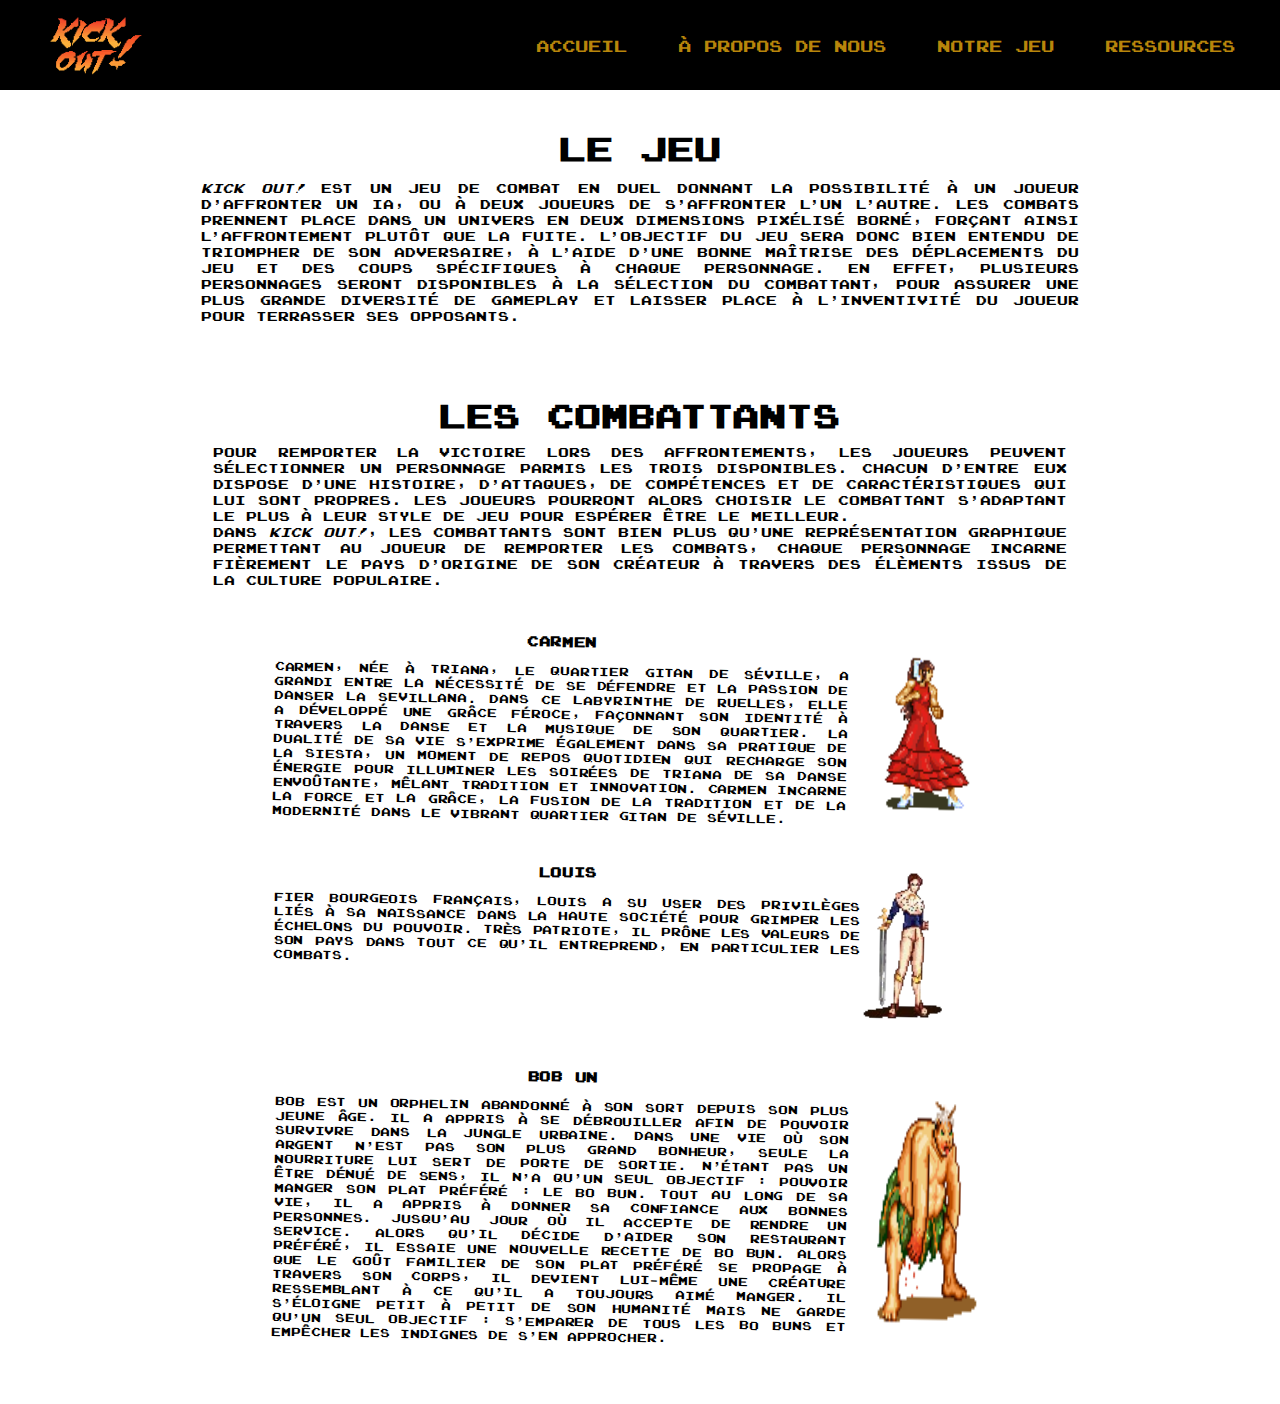
==== index.html @ 1fee7a19 "switched names" ====
<!DOCTYPE html>
<html lang = "fr">

<head>
    <meta charset="UTF-8">
    <title>Kick Out!</title>
    <link rel="stylesheet" href="styles.css">
</head>

<body>

    <header class="header">
        
        <a href="index.html"><img src="Logo.png" width="100px"></a>

        <nav class="navbar">
            <a href="index.html">Accueil</a>
            <a href="aboutUs.html">À propos de nous</a>
            <a href="download.html">Notre jeu</a>
            <a href="ressources.html">Ressources</a>
        </nav>

    </header>

    <div class="vSpace2"></div>

    <main class="main">
        
        <div id="game">
        
            <h1>Le jeu</h1>

            <div class="container">

                <div id="gamePresentation">
                    <p>
                        <i>Kick Out!</i> est un jeu de combat en duel donnant la possibilité à un joueur d'affronter un IA, ou à deux joueurs de s'affronter l'un l'autre.
                        Les combats prennent place dans un univers en deux dimensions pixélisé  borné, forçant ainsi l'affrontement plutôt que la fuite.
                        L'objectif du jeu sera donc bien entendu de triompher de son adversaire, à l'aide d'une bonne maîtrise des déplacements du jeu et des coups spécifiques à chaque personnage. En effet, plusieurs personnages seront disponibles à la sélection du combattant, pour assurer une plus grande diversité de gameplay et laisser place à l’inventivité du joueur pour terrasser ses opposants.
                    </p>   
                </div>

            </div>

        </div>

        <div class="vSpace"></div>

        <div class="container">
            
            <div class="characters">
                <h1>Les combattants</h1>

                <div>
                    Pour remporter la victoire lors des affrontements, les joueurs peuvent sélectionner un personnage
                    parmis les trois disponibles. Chacun d'entre eux dispose d'une histoire, d'attaques, de compétences
                    et de caractéristiques qui lui sont propres. Les joueurs pourront alors choisir le combattant 
                    s'adaptant le plus à leur style de jeu pour espérer être le meilleur.
                    
                    <br>

                    Dans <i>Kick Out!</i>, les combattants sont bien plus qu'une représentation graphique permettant au 
                    joueur de remporter les combats, chaque personnage incarne fièrement le pays d'origine de son 
                    créateur à travers des élèments issus de la culture populaire.

                </div>

                <br>

                <div class="presentation">

                    <div class="character">
                    
                        <div class="lore">
                            <p>
                                <h3>Carmen</h3>
                                
                                <br>
                                
                                Carmen, née à Triana, le quartier gitan de Séville, a grandi entre la nécessité de se 
                                défendre et la passion de danser la sevillana. Dans ce labyrinthe de ruelles, elle a 
                                développé une grâce féroce, façonnant son identité à travers la danse et la musique de son 
                                quartier. La dualité de sa vie s'exprime également dans sa pratique de la siesta, un 
                                moment de repos quotidien qui recharge son énergie pour illuminer les soirées de Triana 
                                de sa danse envoûtante, mêlant tradition et innovation. Carmen incarne la force et la 
                                grâce, la fusion de la tradition et de la modernité dans le vibrant quartier gitan de 
                                Séville.
                            </p>
                        </div>
                        
                        <img src="carmen.png" width="180">
                    </div>

                   

                    <div class="character">
                    
                        <div class="lore">
                            <p>
                        
                                <h3>Louis</h3>
                                
                                <br>
                                
                                Fier bourgeois Français, Louis a su user des privilèges liés à sa naissance dans la 
                                haute société pour grimper les échelons du pouvoir. Très patriote, il prône les 
                                valeurs de son pays dans tout ce qu'il entreprend, en particulier les combats.
                            </p>
                        </div>

                        <img src="louis.png" width="100">
                    
                    </div>
                    
                    <div class="character">
                    
                        <div class="lore">
                            <p>
                        
                                <h3>Bob Un</h3>
                                
                                <br>
                            
                                Bob est un orphelin abandonné à son sort depuis son plus jeune âge. Il a appris 
                                à se débrouiller afin de pouvoir survivre dans la jungle urbaine. Dans une vie 
                                où son argent n'est pas son plus grand bonheur, seule la nourriture lui sert de 
                                porte de sortie. N'étant pas un être dénué de sens, il n'a qu'un seul objectif : 
                                pouvoir manger son plat préféré : le bo bun. Tout au long de sa vie, il a appris 
                                à donner sa confiance aux bonnes personnes. Jusqu'au jour où il accepte de rendre
                                 un service. Alors qu'il décide d'aider son restaurant préféré, il essaie une 
                                 nouvelle recette de bo bun. Alors que le goût familier de son plat préféré se 
                                 propage à travers son corps, il devient lui-même une créature ressemblant à ce 
                                 qu'il a toujours aimé manger. Il s'éloigne petit à petit de son humanité mais ne 
                                 garde qu'un seul objectif : s'emparer de tous les bo buns et empêcher les indignes de 
                                 s'en approcher.
                            </p>
                        </div>  
                        <img src="Bob-Un.png" width="180">
                    
                    </div>

                </div>

            </div>

        </div>

    </main>

</body>

</html>
---- styles.css ----
/*General Stuff*/
* {
    margin: 0;
    padding: 0;
    box-sizing: border-box;
}

@font-face {
    font-family: 'PixelFont';
    src: url('joystix\ monospace.otf') format('truetype');
}

body {
    min-height: 100vh;
    margin: 0;
    padding: 0;
    font-family: 'PixelFont', sans-serif; 
    font-size: 13px;
    font-weight: lighter;
}

main {
    padding: 1%;
    text-align: justify;
}

h1 {
    font-size: 250%;
    text-align: center;
    padding: 1%;
}

h3 {
    text-align: center;
}

/*Utilities*/
.center {
    display: block;
    margin-left: auto;
    margin-right: auto;
    width: 50%;
}

.hSpace {
    margin: 0 4%;
}

.vSpace {
    margin: 4% 0;
}

.vSpace2 {
    margin: 8% 0;
}

#title3 {
    color: rgb(117, 117, 255);
}

/*Nav Bar*/
.header {
    width: 100%;
    height: 2%;
    position: fixed;
    top: 0;
    left: 0;
    padding: 45px;
    background: rgb(0, 0, 0);
    display: flex;
    justify-content: space-between;
    align-items: center;
    z-index: 100;
}

.logo {
    font-size: 32px;
    color: darkgoldenrod;
    text-decoration: none;
    font-weight: 700;
}

#KOLogo {
    width: 15%;
    align-self: center;
}

.navbar a {
    position: relative;
    font-size: 16px;
    color: darkgoldenrod;
    font-weight: 200;
    text-decoration: none;
    margin-left: 40px;
}

.navbar a::before {
    content: '';
    position: absolute;
    top: 100%;
    left: 0;
    width: 0%;
    height: 2px;
    background: darkgoldenrod;
    transition: .2s;
}

.navbar a:hover::before {
    width: 100%;
}


/*Characters Presentetion*/
.characters {
    width: 70%;
    padding: 1%;
    text-align: justify;
}

.presentation {
    padding: 1%;
}

.character {
    display: flex;
    padding: 1%;
    height: auto;
    padding: 10px;
    transform: scale(0.9) rotate(1deg);
    transition-duration: .2s;
    border: 1px solid transparent;
    text-align: justify;
}

.character:hover {
    transform: scale(1) rotate(0deg);
    box-shadow: 0 0 15px rgba(122, 73, 0, 0.5);
    background-color: rgba(255, 153, 0, 0.534); 
}

.lore {
    width: 80%;
}

.container {
    display: flex;
    justify-content: center;
    text-align: justify;
}

#container1 {
    display: flex;
    justify-content: center;
}

#game {
    justify-content: center;
    text-align: justify;
}


#gamePresentation {
    width: 70%;
    align-self: center;
    text-align: justify;
    text-align: justify;
}

#companie {
    padding-bottom: 3%;
}

#companiePresentation {
    width: 70%;
    text-align: justify;
}

#teamPres {
    width: 80%;
    padding: 1%;
    border-radius: 10px;
}

.groupPresentation {
    display: flex;
    justify-content: center;
}

#person {
    padding: 2%;
    transform: scale(1);
    border: 1px solid transparent;
    border-radius: 10px;
    text-align: justify;
    width: 50%;
}

#person:hover {
    transform: scale(1.1);
    box-shadow: 0 0 10px rgba(122, 73, 0, 0.5);
    background-color: rgba(255, 153, 0, 0.534);
}
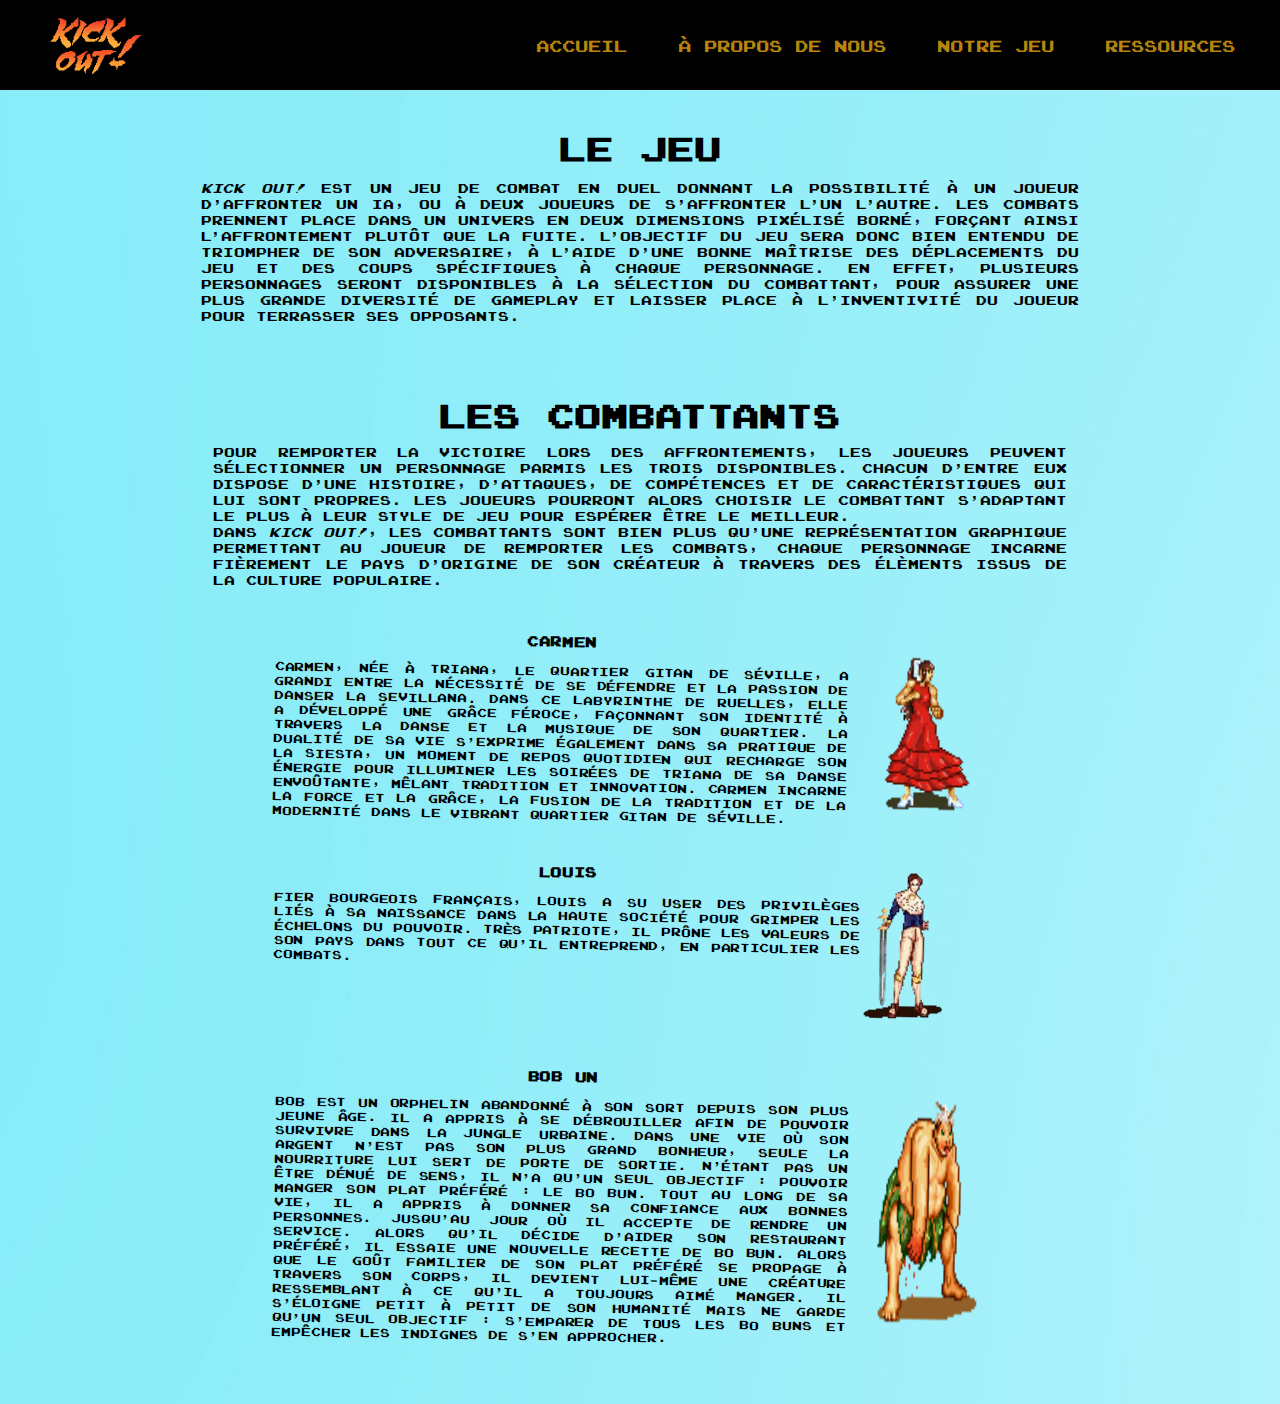
==== commit f458838d: "added blue background everywhere" ====
--- a/index.html
+++ b/index.html
@@ -7,7 +7,7 @@
     <link rel="stylesheet" href="styles.css">
 </head>
 
-<body>
+<body background="background-blue3.jpg">
 
     <header class="header">
         
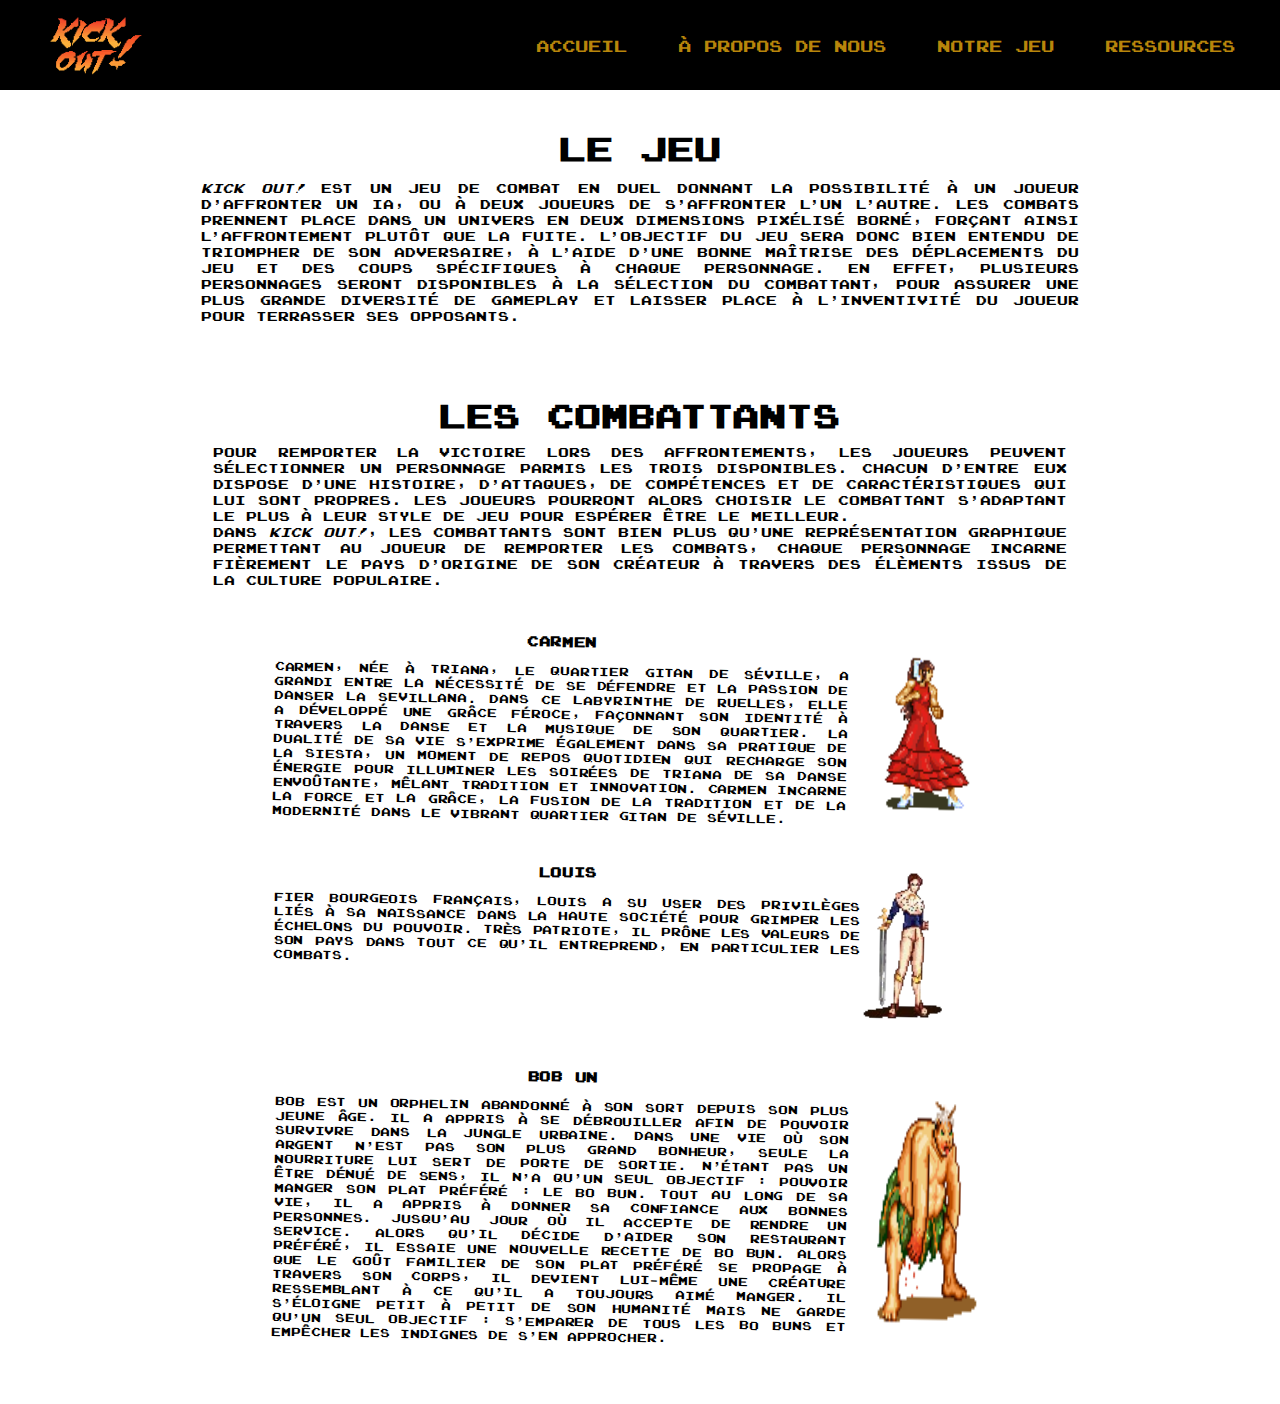
==== commit e3a3a301: "deleted background :sad:" ====
--- a/index.html
+++ b/index.html
@@ -7,7 +7,7 @@
     <link rel="stylesheet" href="styles.css">
 </head>
 
-<body background="background-blue3.jpg">
+<body>
 
     <header class="header">
         
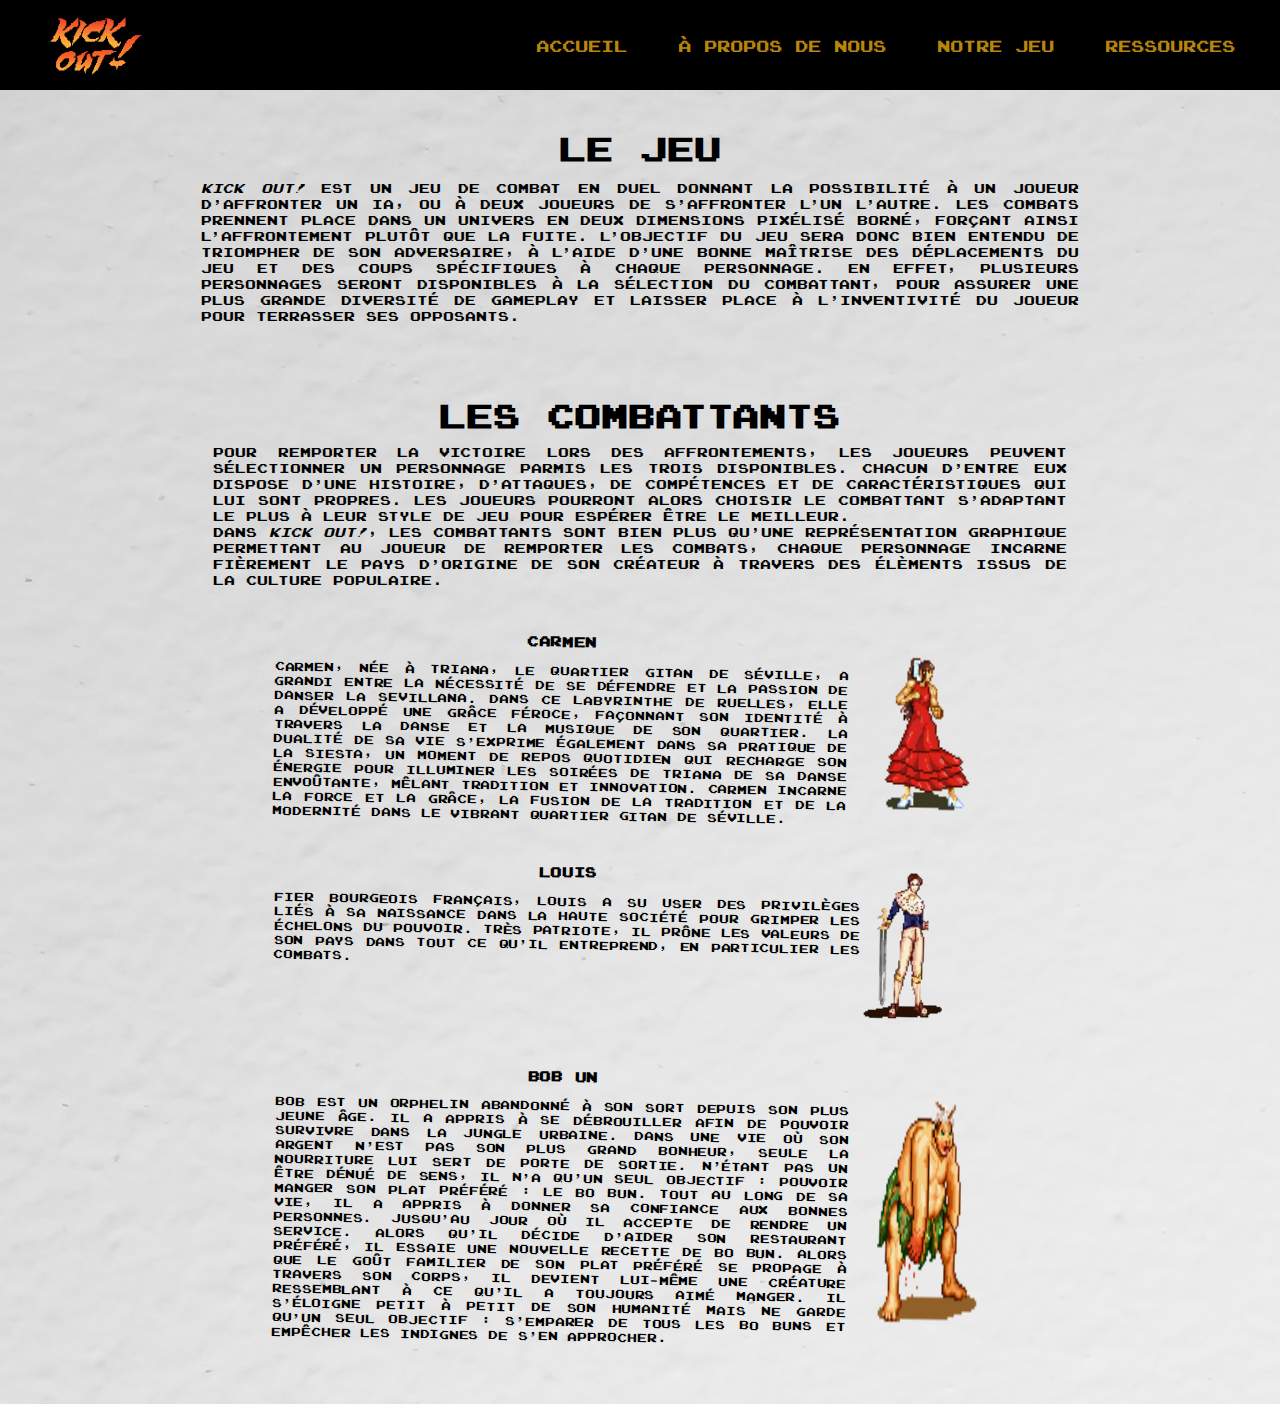
==== commit 3838bd8c: "try background gray" ====
--- a/index.html
+++ b/index.html
@@ -7,7 +7,7 @@
     <link rel="stylesheet" href="styles.css">
 </head>
 
-<body>
+<body background="gris-clair2.jpg">
 
     <header class="header">
         
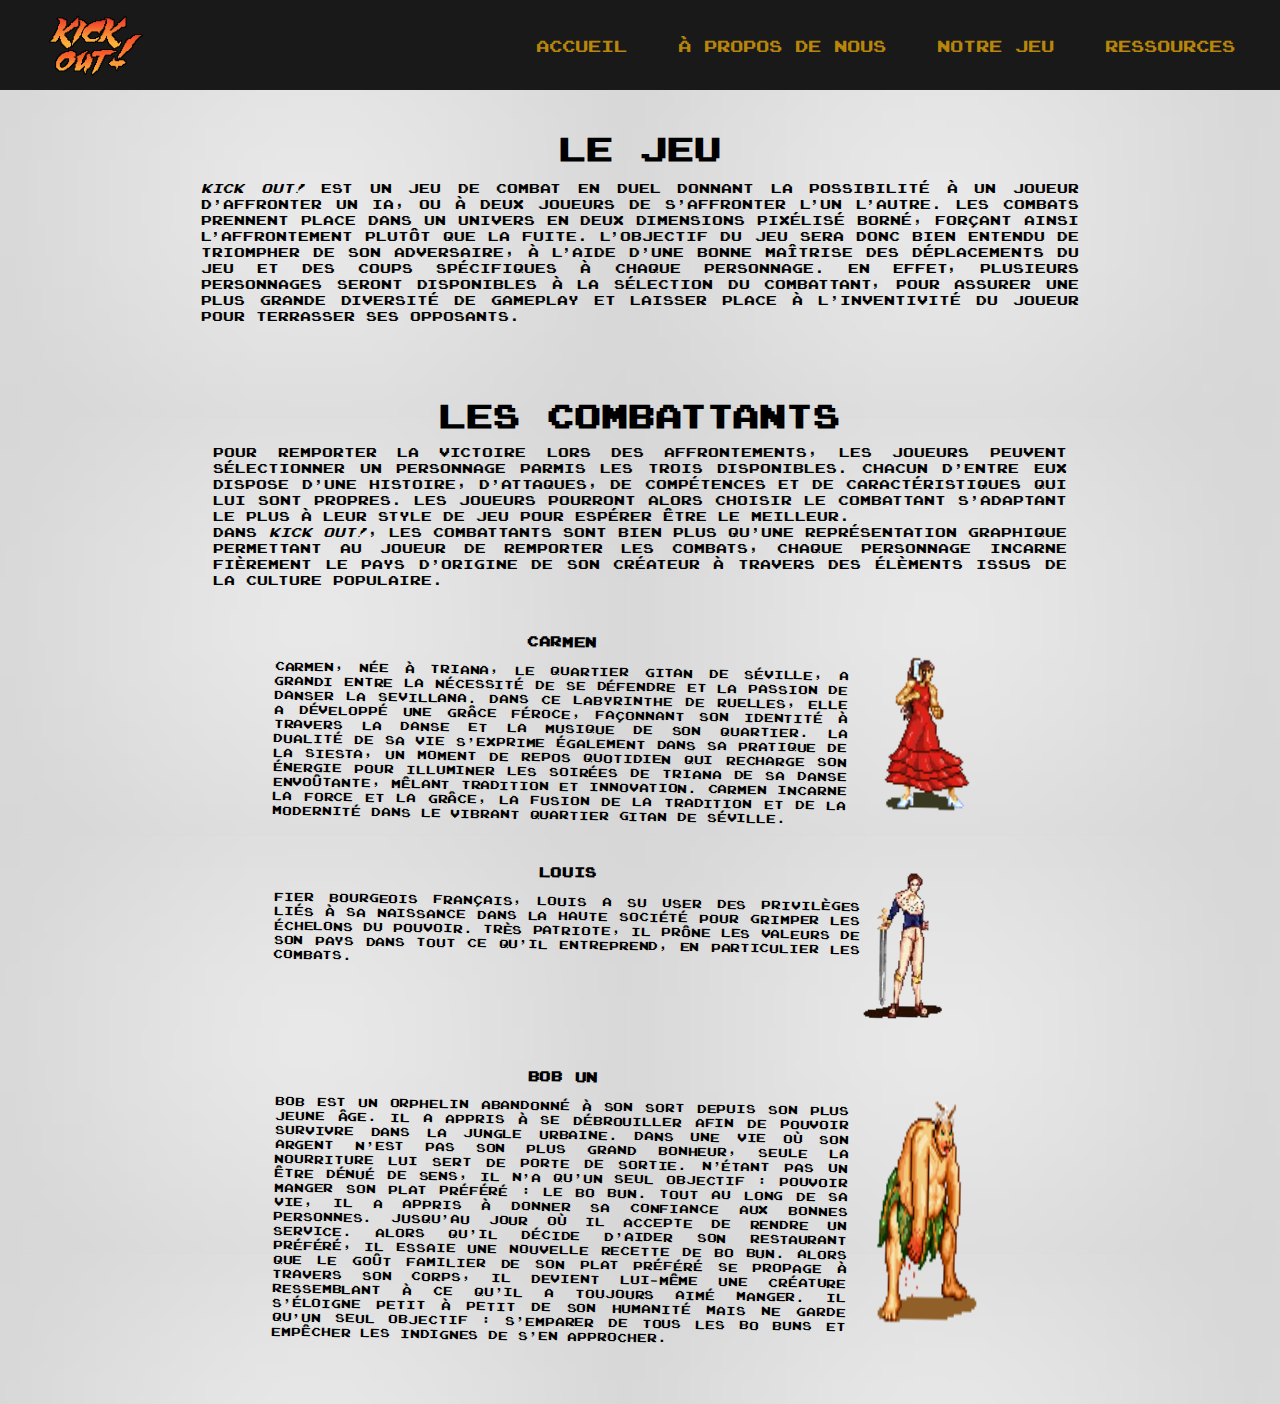
==== commit 9fc4b970: "switched background" ====
--- a/index.html
+++ b/index.html
@@ -7,7 +7,7 @@
     <link rel="stylesheet" href="styles.css">
 </head>
 
-<body background="gris-clair2.jpg">
+<body background="gris-clair.avif">
 
     <header class="header">
         
--- a/styles.css
+++ b/styles.css
@@ -66,7 +66,7 @@
     top: 0;
     left: 0;
     padding: 45px;
-    background: rgb(0, 0, 0);
+    background: rgb(25, 25, 25);
     display: flex;
     justify-content: space-between;
     align-items: center;
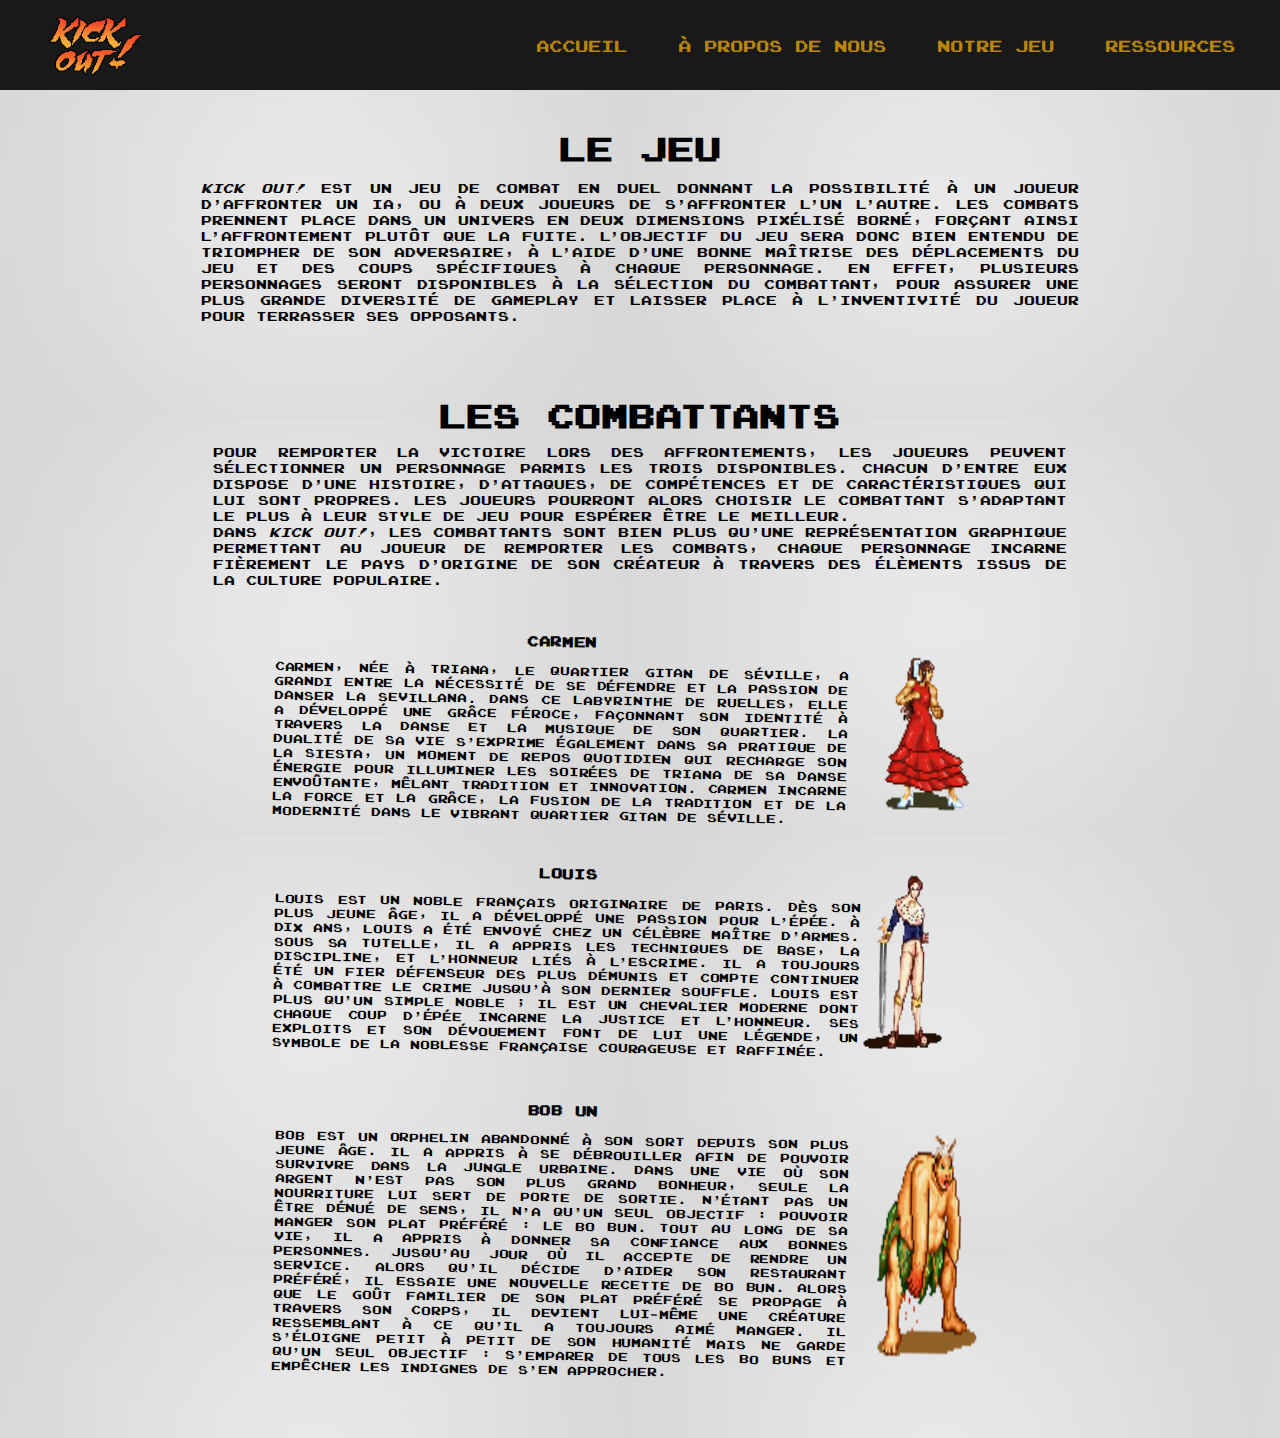
==== commit 1fb57eb8: "Update index.html" ====
--- a/index.html
+++ b/index.html
@@ -101,10 +101,9 @@
                                 <h3>Louis</h3>
                                 
                                 <br>
-                                
-                                Fier bourgeois Français, Louis a su user des privilèges liés à sa naissance dans la 
-                                haute société pour grimper les échelons du pouvoir. Très patriote, il prône les 
-                                valeurs de son pays dans tout ce qu'il entreprend, en particulier les combats.
+                               Louis est un noble français originaire de Paris. Dès son plus jeune âge, Il a développé une passion pour l'épée. À dix ans, Louis a été envoyé 			       chez un célèbre maître d'armes. Sous sa tutelle, il a appris les techniques de base, la discipline, et l'honneur liés à l'escrime.
+			       Il a toujours été un fier défenseur des plus démunis et compte continuer à combattre le crime jusqu'à son dernier souffle.
+			       Louis est plus qu'un simple noble ; il est un chevalier moderne dont chaque coup d'épée incarne la justice et l'honneur. Ses exploits et son 			       dévouement font de lui une légende, un symbole de la noblesse française courageuse et raffinée.
                             </p>
                         </div>
 
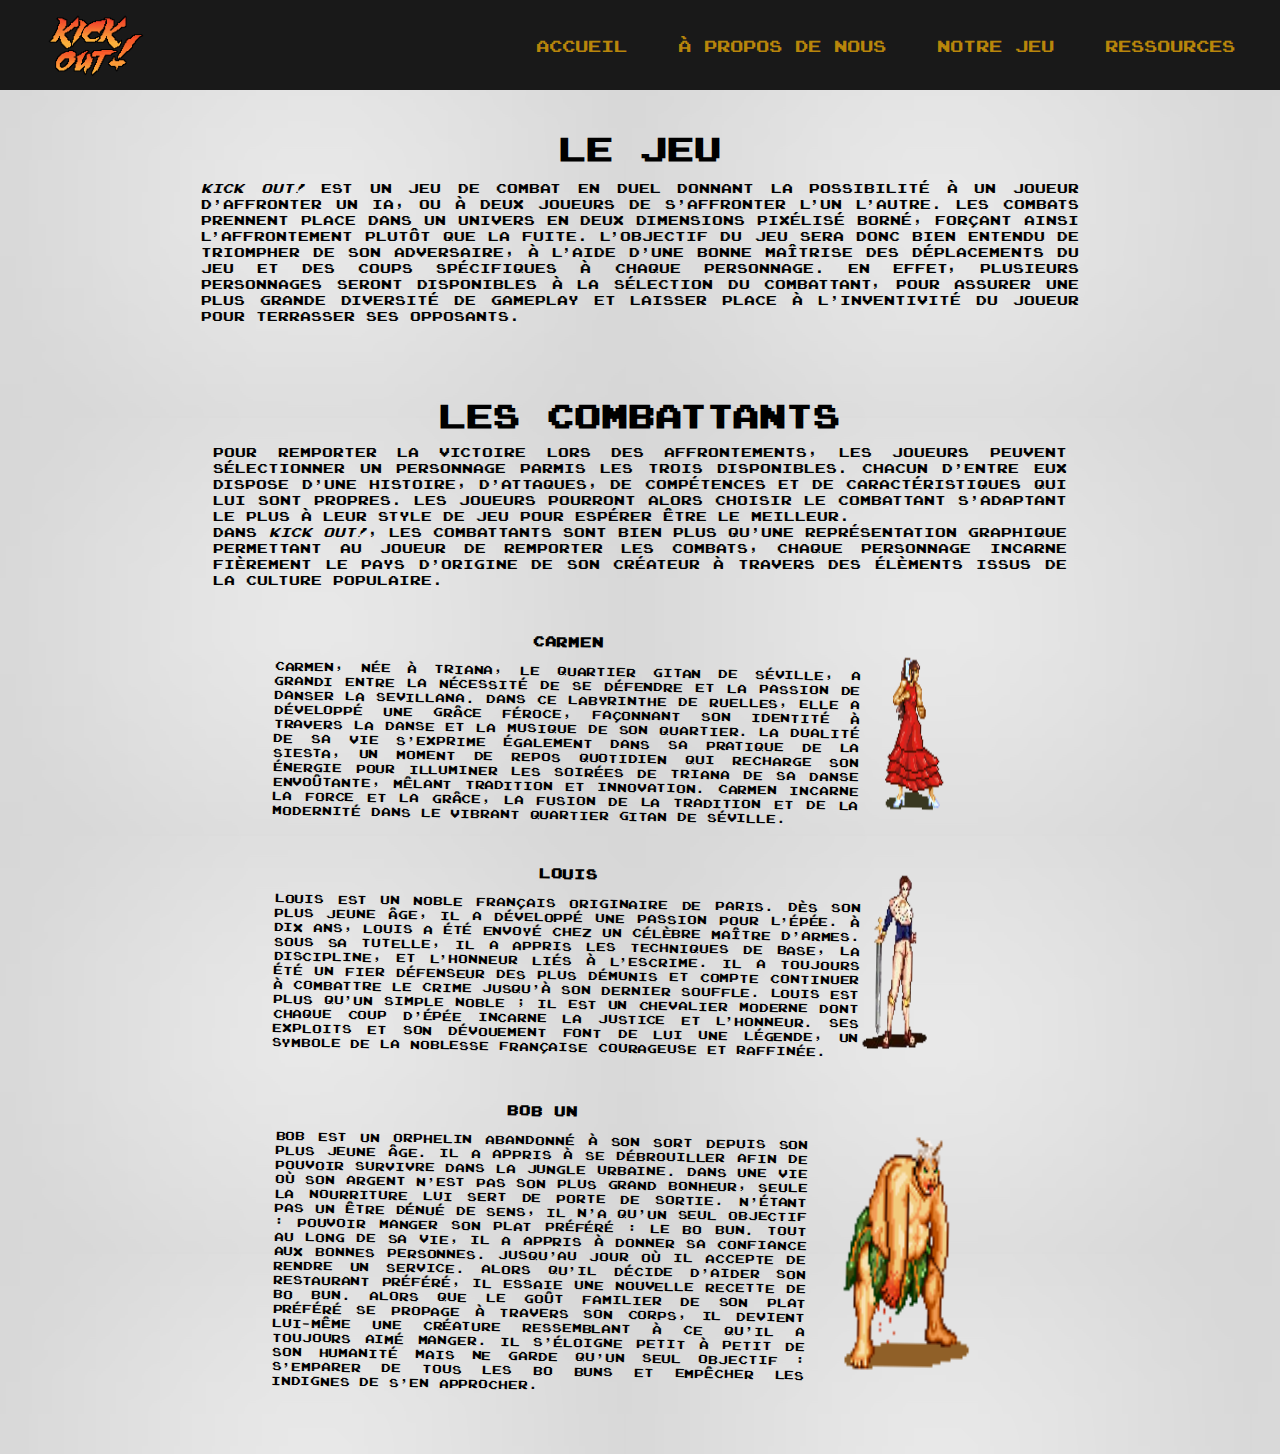
==== commit c1bc9110: "update size" ====
--- a/index.html
+++ b/index.html
@@ -88,7 +88,7 @@
                             </p>
                         </div>
                         
-                        <img src="carmen.png" width="180">
+                        <img src="carmen.png" width="15%">
                     </div>
 
                    
@@ -107,7 +107,7 @@
                             </p>
                         </div>
 
-                        <img src="louis.png" width="100">
+                        <img src="louis.png" width="10%">
                     
                     </div>
                     
@@ -134,7 +134,7 @@
                                  s'en approcher.
                             </p>
                         </div>  
-                        <img src="Bob-Un.png" width="180">
+                        <img src="Bob-Un.png" width="30%">
                     
                     </div>
 
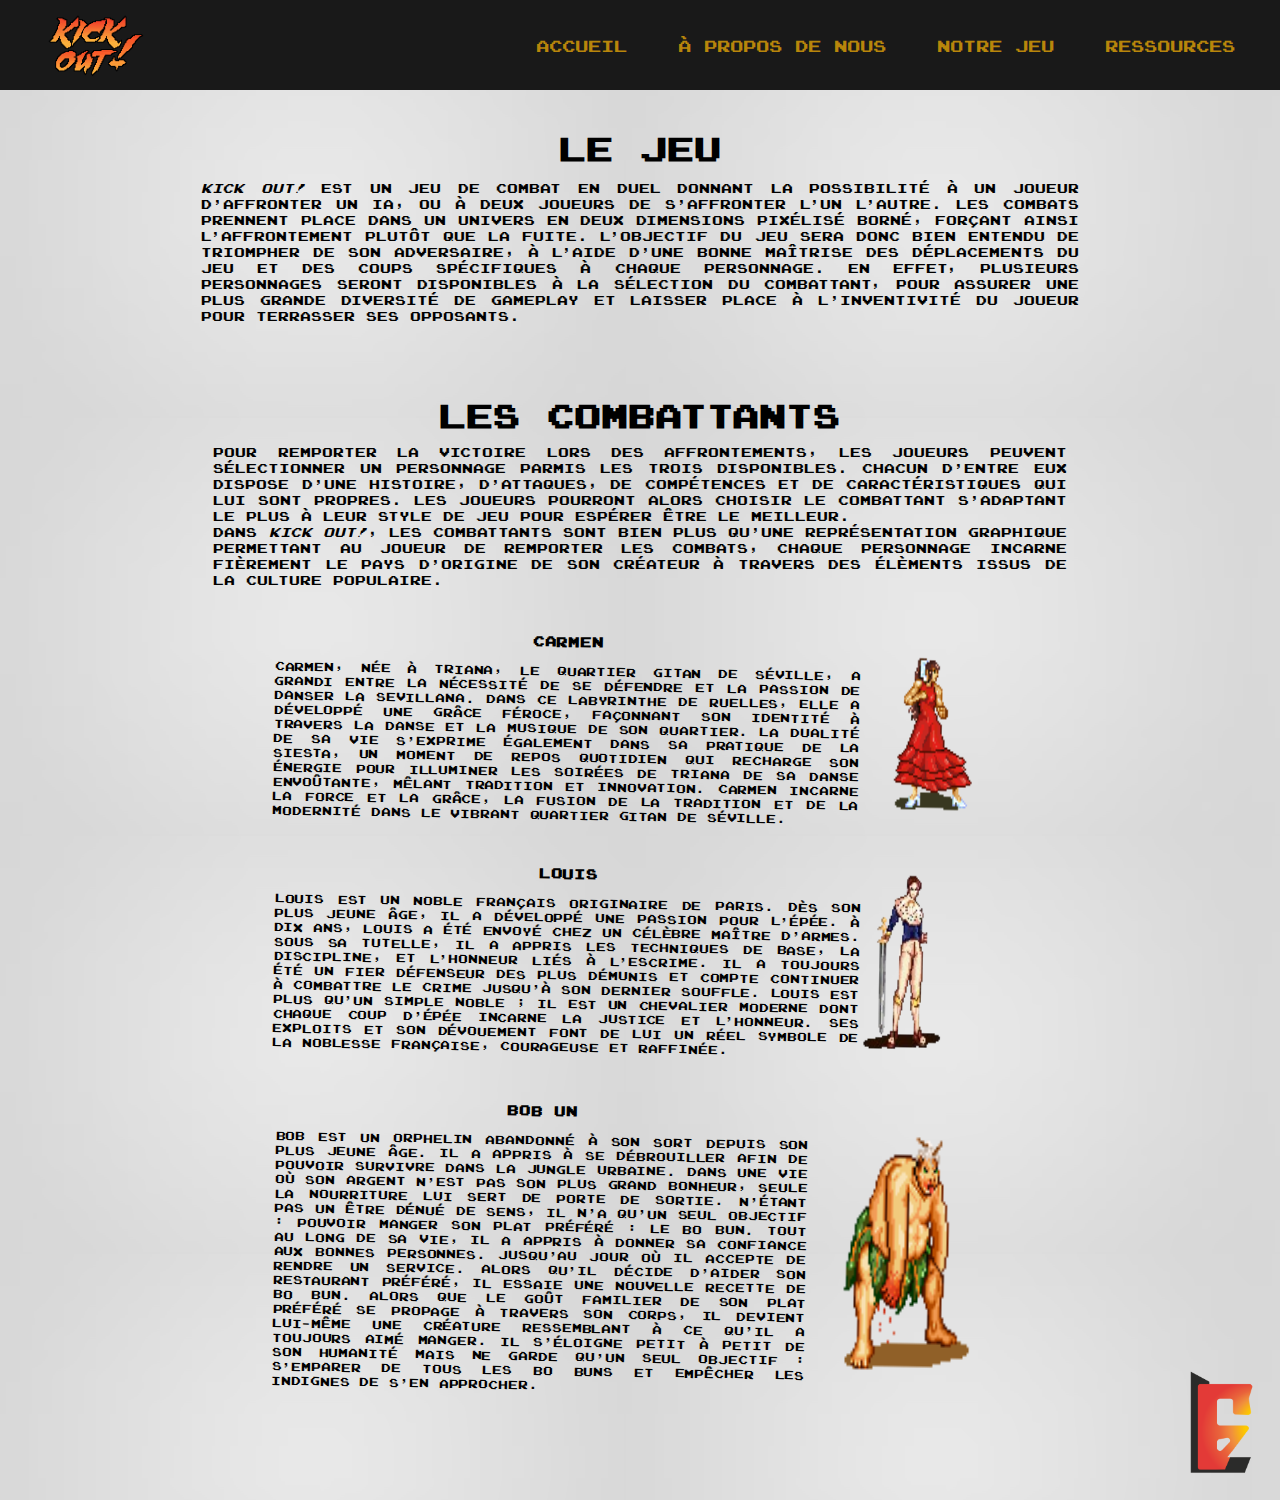
==== commit 8e77aee8: "added logo bottom right corner" ====
--- a/index.html
+++ b/index.html
@@ -88,7 +88,7 @@
                             </p>
                         </div>
                         
-                        <img src="carmen.png" width="15%">
+                        <img src="carmen.png" width="20%">
                     </div>
 
                    
@@ -103,11 +103,11 @@
                                 <br>
                                Louis est un noble français originaire de Paris. Dès son plus jeune âge, Il a développé une passion pour l'épée. À dix ans, Louis a été envoyé 			       chez un célèbre maître d'armes. Sous sa tutelle, il a appris les techniques de base, la discipline, et l'honneur liés à l'escrime.
 			       Il a toujours été un fier défenseur des plus démunis et compte continuer à combattre le crime jusqu'à son dernier souffle.
-			       Louis est plus qu'un simple noble ; il est un chevalier moderne dont chaque coup d'épée incarne la justice et l'honneur. Ses exploits et son 			       dévouement font de lui une légende, un symbole de la noblesse française courageuse et raffinée.
+			       Louis est plus qu'un simple noble ; il est un chevalier moderne dont chaque coup d'épée incarne la justice et l'honneur. Ses exploits et son 			       dévouement font de lui un réel symbole de la noblesse française, courageuse et raffinée.
                             </p>
                         </div>
 
-                        <img src="louis.png" width="10%">
+                        <img src="louis.png" width="12%">
                     
                     </div>
                     
@@ -146,6 +146,11 @@
 
     </main>
 
+	
+    <footer class="footer">
+        <img src="L6E.png" alt="L6E" class="footer-L6E">
+    </footer>
+
 </body>
 
 </html>--- a/styles.css
+++ b/styles.css
@@ -199,4 +199,28 @@
     transform: scale(1.1);
     box-shadow: 0 0 10px rgba(122, 73, 0, 0.5);
     background-color: rgba(255, 153, 0, 0.534);
-}+}
+
+.footer {
+    position: absolute;
+    bottom: -600px; /* Ajusté pour définir la distance du bas */
+    right: 10px; /* Ajusté pour définir la distance de la droite */
+}
+
+.footer-L6E {
+    width: 100px; /* Ajustez la taille selon vos besoins */
+    height: auto;
+}
+
+.footer2 {
+    position: absolute;
+    bottom: -350px; /* Ajusté pour définir la distance du bas */
+    right: 10px; /* Ajusté pour définir la distance de la droite */
+}
+
+.footer3 {
+    position: absolute;
+    bottom: -100px; /* Ajusté pour définir la distance du bas */
+    right: 10px; /* Ajusté pour définir la distance de la droite */
+}
+
